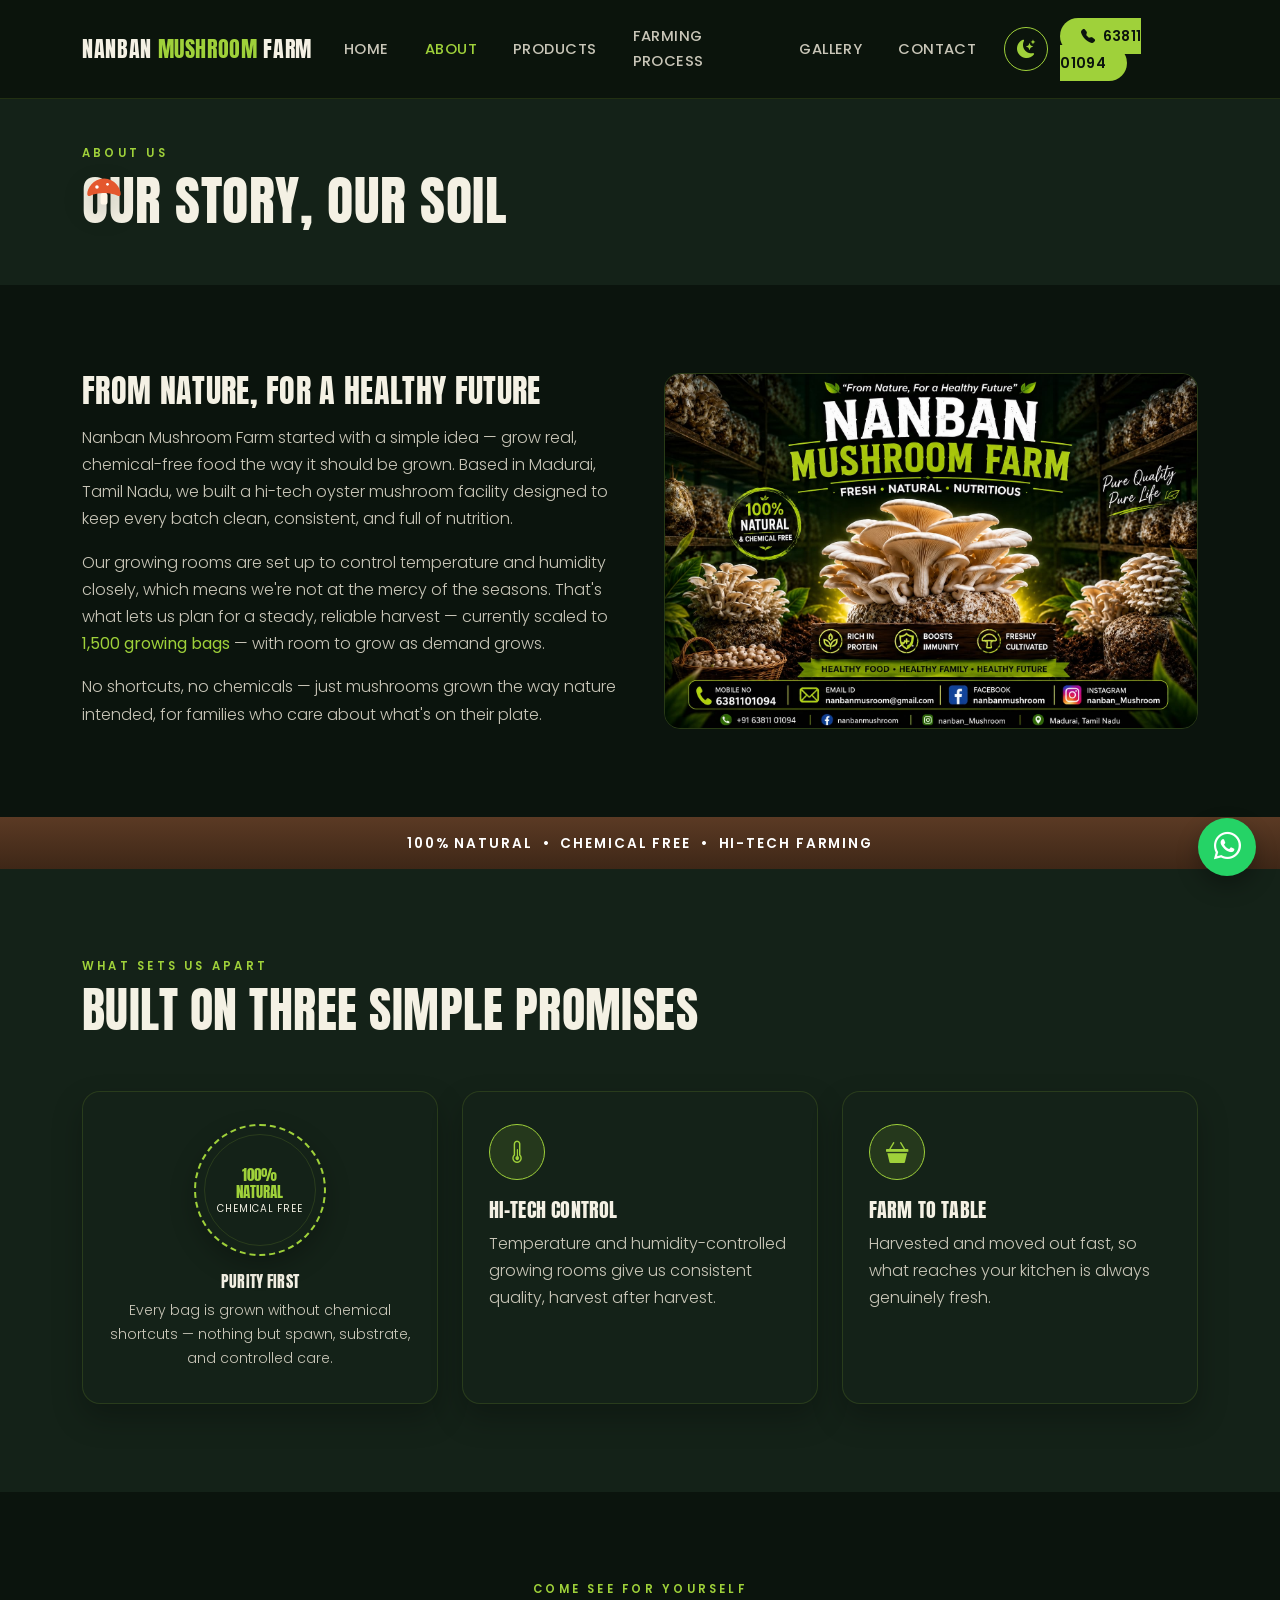
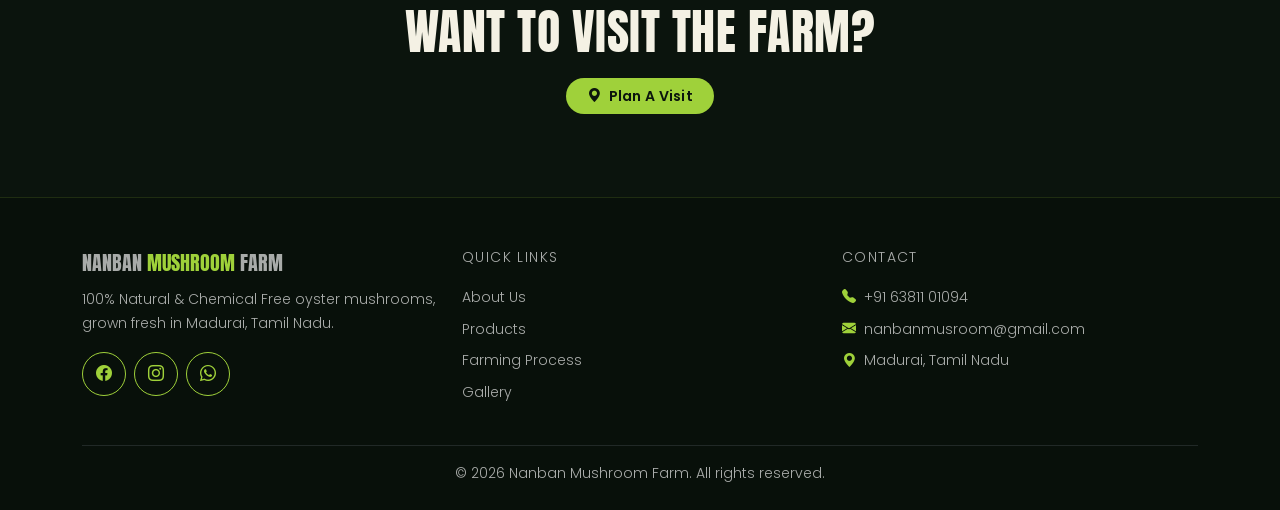
==== about.html @ a2285919 "add" ====
<!DOCTYPE html>
<html lang="en">
<head>
<meta charset="UTF-8">
<script>
(function(){
  try {
    var t = localStorage.getItem('nanban-theme') || 'dark';
    document.documentElement.setAttribute('data-theme', t);
  } catch(e) { document.documentElement.setAttribute('data-theme', 'dark'); }
})();
</script>
<meta name="viewport" content="width=device-width, initial-scale=1.0">
<title>About Us | Nanban Mushroom Farm, Madurai</title>
<meta name="description" content="Learn about Nanban Mushroom Farm's hi-tech oyster mushroom setup in Madurai — a 1500-bag chemical-free operation built for consistent, healthy harvests.">
<link rel="canonical" href="https://nanbanmushroomfarm.com/about.html">
<link rel="preconnect" href="https://fonts.googleapis.com">
<link href="https://fonts.googleapis.com/css2?family=Anton&family=Caveat:wght@500;600&family=Poppins:ital,wght@0,300;0,400;0,500;0,600;0,700;1,400&display=swap" rel="stylesheet">
<link href="https://cdn.jsdelivr.net/npm/bootstrap@5.3.3/dist/css/bootstrap.min.css" rel="stylesheet">
<link href="https://cdn.jsdelivr.net/npm/bootstrap-icons@1.11.3/font/bootstrap-icons.min.css" rel="stylesheet">
<link href="css/style.css" rel="stylesheet">
</head>
<body>

<nav class="navbar navbar-expand-lg navbar-nanban fixed-top py-3">
  <div class="container">
    <a class="navbar-brand" href="index.html">NANBAN <span>MUSHROOM</span> FARM</a>
    <button class="navbar-toggler" type="button" data-bs-toggle="collapse" data-bs-target="#nav" style="border-color:var(--leaf)">
      <span class="navbar-toggler-icon"></span>
    </button>
    <div class="collapse navbar-collapse" id="nav">
      <ul class="navbar-nav ms-auto align-items-lg-center gap-1">
        <li class="nav-item"><a class="nav-link" href="index.html">Home</a></li>
        <li class="nav-item"><a class="nav-link active" href="about.html">About</a></li>
        <li class="nav-item"><a class="nav-link" href="products.html">Products</a></li>
        <li class="nav-item"><a class="nav-link" href="process.html">Farming Process</a></li>
        <li class="nav-item"><a class="nav-link" href="gallery.html">Gallery</a></li>
        <li class="nav-item"><a class="nav-link" href="contact.html">Contact</a></li>
        <li class="nav-item ms-lg-2 mt-2 mt-lg-0">
          <button class="theme-toggle" id="themeToggleBtn" aria-label="Toggle light and dark theme">
            <i class="bi bi-moon-stars-fill"></i>
            <i class="bi bi-sun-fill"></i>
          </button>
        </li>
        <li class="nav-item ms-lg-2 mt-2 mt-lg-0"><a class="btn-call" href="tel:+916381101094"><i class="bi bi-telephone-fill me-1"></i> 63811 01094</a></li>
      </ul>
    </div>
  </div>
</nav>

<header class="bg-forest-2" style="padding:9rem 0 3rem;">
  <div class="container">
    <p class="eyebrow mb-2">About Us</p>
    <svg style="width:44px; display:inline-block; vertical-align:-8px; margin-right:8px;" class="mushroom-sticker" viewBox="0 0 100 100" xmlns="http://www.w3.org/2000/svg">
      <path d="M50 15C25 15 12 38 12 50c0 4 3 6 7 4 8-4 20-6 31-6s23 2 31 6c4 2 7 0 7-4C88 38 75 15 50 15Z" fill="var(--spot)" stroke="var(--forest)" stroke-width="5" stroke-linejoin="round"/>
      <circle cx="34" cy="34" r="4" fill="#fff"/><circle cx="58" cy="28" r="3" fill="#fff"/>
      <rect x="42" y="48" width="16" height="26" rx="6" fill="#FFF7E8" stroke="var(--forest)" stroke-width="5"/>
    </svg>
    <h1 class="display-font" style="display:inline-block; font-size:clamp(2rem,5vw,3.4rem)">Our Story, Our Soil</h1>
  </div>
</header>

<section class="bg-forest">
  <div class="container">
    <div class="row align-items-center g-5">
      <div class="col-lg-6 order-lg-2">
        <img src="images/hero-poster.png" alt="Nanban Mushroom Farm hi-tech growing setup" class="rounded-4" style="border:1px solid rgba(159,209,58,0.2)">
      </div>
      <div class="col-lg-6 order-lg-1">
        <h2 class="mb-3" style="font-size:2rem">From Nature, For A Healthy Future</h2>
        <p class="text-white-50">Nanban Mushroom Farm started with a simple idea — grow real, chemical-free food the way it should be grown. Based in Madurai, Tamil Nadu, we built a hi-tech oyster mushroom facility designed to keep every batch clean, consistent, and full of nutrition.</p>
        <p class="text-white-50">Our growing rooms are set up to control temperature and humidity closely, which means we're not at the mercy of the seasons. That's what lets us plan for a steady, reliable harvest — currently scaled to <strong class="text-leaf">1,500 growing bags</strong> — with room to grow as demand grows.</p>
        <p class="text-white-50 mb-0">No shortcuts, no chemicals — just mushrooms grown the way nature intended, for families who care about what's on their plate.</p>
      </div>
    </div>
  </div>
</section>

<div class="wood-strip">100% Natural &nbsp;&bull;&nbsp; Chemical Free &nbsp;&bull;&nbsp; Hi-Tech Farming</div>

<section class="bg-forest-2">
  <div class="container">
    <div class="row mb-5">
      <div class="col-lg-7">
        <p class="eyebrow mb-2">What Sets Us Apart</p>
        <h2>Built On Three Simple Promises</h2>
      </div>
    </div>
    <div class="row g-4">
      <div class="col-md-4">
        <div class="card-nanban text-center">
          <div class="seal mx-auto mb-3">
            <div class="seal-text">100%<br>Natural<small>Chemical Free</small></div>
          </div>
          <h3 class="h6 mb-2">Purity First</h3>
          <p class="text-white-50 small mb-0">Every bag is grown without chemical shortcuts — nothing but spawn, substrate, and controlled care.</p>
        </div>
      </div>
      <div class="col-md-4">
        <div class="card-nanban">
          <div class="icon-wrap"><i class="bi bi-thermometer-half"></i></div>
          <h3 class="h5 mb-2">Hi-Tech Control</h3>
          <p class="text-white-50 mb-0">Temperature and humidity-controlled growing rooms give us consistent quality, harvest after harvest.</p>
        </div>
      </div>
      <div class="col-md-4">
        <div class="card-nanban">
          <div class="icon-wrap"><i class="bi bi-basket3-fill"></i></div>
          <h3 class="h5 mb-2">Farm to Table</h3>
          <p class="text-white-50 mb-0">Harvested and moved out fast, so what reaches your kitchen is always genuinely fresh.</p>
        </div>
      </div>
    </div>
  </div>
</section>

<section class="bg-forest text-center">
  <div class="container">
    <p class="eyebrow mb-2">Come See For Yourself</p>
    <h2 class="mb-4">Want To Visit The Farm?</h2>
    <a href="contact.html" class="btn-call"><i class="bi bi-geo-alt-fill me-1"></i> Plan A Visit</a>
  </div>
</section>

<footer>
  <div class="container">
    <div class="row g-4">
      <div class="col-md-4">
        <p class="brand fs-5 mb-2">NANBAN <span>MUSHROOM</span> FARM</p>
        <p class="text-white-50 small">100% Natural &amp; Chemical Free oyster mushrooms, grown fresh in Madurai, Tamil Nadu.</p>
        <div class="d-flex gap-2 mt-3">
          <a href="https://facebook.com/nanbanmushroom" target="_blank" rel="noopener" class="social-pill"><i class="bi bi-facebook"></i></a>
          <a href="https://instagram.com/nanban_Mushroom" target="_blank" rel="noopener" class="social-pill"><i class="bi bi-instagram"></i></a>
          <a href="https://wa.me/916381101094" target="_blank" rel="noopener" class="social-pill"><i class="bi bi-whatsapp"></i></a>
        </div>
      </div>
      <div class="col-md-4">
        <p class="text-uppercase small fw-600 mb-3" style="color:var(--leaf); letter-spacing:0.1em">Quick Links</p>
        <ul class="list-unstyled small d-flex flex-column gap-2">
          <li><a href="about.html">About Us</a></li>
          <li><a href="products.html">Products</a></li>
          <li><a href="process.html">Farming Process</a></li>
          <li><a href="gallery.html">Gallery</a></li>
        </ul>
      </div>
      <div class="col-md-4">
        <p class="text-uppercase small fw-600 mb-3" style="color:var(--leaf); letter-spacing:0.1em">Contact</p>
        <ul class="list-unstyled small d-flex flex-column gap-2 text-white-50">
          <li><i class="bi bi-telephone-fill me-2 text-leaf"></i>+91 63811 01094</li>
          <li><i class="bi bi-envelope-fill me-2 text-leaf"></i>nanbanmusroom@gmail.com</li>
          <li><i class="bi bi-geo-alt-fill me-2 text-leaf"></i>Madurai, Tamil Nadu</li>
        </ul>
      </div>
    </div>
    <hr class="border-secondary mt-4 mb-3">
    <p class="text-center text-white-50 small mb-0">&copy; <span id="year"></span> Nanban Mushroom Farm. All rights reserved.</p>
  </div>
</footer>

<a href="https://wa.me/916381101094" target="_blank" rel="noopener" class="whatsapp-float" aria-label="Chat on WhatsApp"><i class="bi bi-whatsapp"></i></a>

<script src="https://cdn.jsdelivr.net/npm/bootstrap@5.3.3/dist/js/bootstrap.bundle.min.js"></script>
<script src="js/script.js"></script>
</body>
</html>
---- css/style.css ----
/* ==========================================================================
   NANBAN MUSHROOM FARM — brand stylesheet (dual theme: dark default / light)
   Toggle via [data-theme="light"] on <html>; default (no attribute, or
   data-theme="dark") renders the original black/lime theme.
   ========================================================================== */

:root {
  /* ---- DARK THEME (default) ---- */
  --paper: #0B140D;
  --panel: #142218;
  --card: #142218;
  --ink: #F4F1E4;
  --ink-dim: #C9C6B8;
  --leaf: #9FD13A;
  --leaf-deep: #6FA224;
  --bark: #5B3A24;
  --bark-deep: #3E2717;
  --spot: #E4572E;
  --navbar-bg: rgba(11, 20, 13, 0.92);
  --footer-bg: #08100A;
  --footer-text: rgba(255, 255, 255, 0.65);
  --border-soft: rgba(159, 209, 58, 0.15);
  --shadow: rgba(0, 0, 0, 0.4);
  --shadow-soft: rgba(0, 0, 0, 0.25);
  --input-bg: #0B140D;
  --input-border: rgba(244, 241, 228, 0.2);
  --toggle-icon: "\f4a2";
  /* moon (bootstrap-icons) shown in dark mode */

  --font-display: 'Anton', sans-serif;
  --font-script: 'Caveat', cursive;
  --font-body: 'Poppins', sans-serif;
}

[data-theme="light"] {
  --paper: #FAF8F1;
  --panel: #F3F1E8;
  --card: #FFFFFF;
  --ink: #1B4332;
  --ink-dim: #5C6B60;
  --leaf: #6FA226;
  --leaf-deep: #4F7A1B;
  --bark: #B8792F;
  --bark-deep: #8F5A1E;
  --spot: #E4572E;
  --navbar-bg: rgba(250, 248, 241, 0.92);
  --footer-bg: #1B4332;
  --footer-text: rgba(255, 255, 255, 0.65);
  --border-soft: rgba(27, 67, 50, 0.08);
  --shadow: rgba(27, 67, 50, 0.12);
  --shadow-soft: rgba(27, 67, 50, 0.06);
  --input-bg: #F3F1E8;
  --input-border: rgba(27, 67, 50, 0.12);
}

* {
  box-sizing: border-box;
}

html {
  scroll-behavior: smooth;
}

body {
  background-color: var(--paper);
  color: var(--ink);
  font-family: var(--font-body);
  font-weight: 300;
  line-height: 1.7;
  transition: background-color 0.25s ease, color 0.25s ease;
}

::selection {
  background: var(--leaf);
  color: var(--paper);
}

a {
  text-decoration: none;
}

img {
  max-width: 100%;
}

a:focus-visible,
button:focus-visible,
input:focus-visible,
textarea:focus-visible {
  outline: 2px solid var(--leaf);
  outline-offset: 3px;
}

@media (prefers-reduced-motion: reduce) {
  * {
    animation-duration: 0.001ms !important;
    transition-duration: 0.001ms !important;
  }
}

.eyebrow {
  font-family: var(--font-body);
  font-weight: 600;
  letter-spacing: 0.28em;
  text-transform: uppercase;
  font-size: 0.72rem;
  color: var(--leaf);
}

h1,
h2,
h3,
.display-font {
  font-family: var(--font-display);
  text-transform: uppercase;
  letter-spacing: 0.01em;
  color: var(--ink);
  line-height: 1.05;
}

h2 {
  font-size: clamp(2rem, 4vw, 3rem);
}

.script {
  font-family: var(--font-script);
  color: var(--leaf);
  font-size: 1.6rem;
  font-weight: 500;
}

.text-leaf {
  color: var(--leaf) !important;
}

.bg-forest {
  background-color: var(--paper) !important;
}

.bg-forest-2 {
  background-color: var(--panel) !important;
}

.text-white-50 {
  color: var(--ink-dim) !important;
}

/* ---------- Theme toggle switch ---------- */
.theme-toggle {
  width: 44px;
  height: 44px;
  border-radius: 50%;
  border: 1.5px solid var(--leaf);
  background: transparent;
  color: var(--leaf);
  display: inline-flex;
  align-items: center;
  justify-content: center;
  font-size: 1.15rem;
  cursor: pointer;
  transition: all 0.2s ease;
}

.theme-toggle:hover {
  background: var(--leaf);
  color: var(--paper);
}

.theme-toggle .bi-sun-fill {
  display: none;
}

[data-theme="light"] .theme-toggle .bi-moon-stars-fill {
  display: none;
}

[data-theme="light"] .theme-toggle .bi-sun-fill {
  display: inline-block;
}

/* ---------- Navbar ---------- */
.navbar-nanban {
  background: var(--navbar-bg);
  backdrop-filter: blur(6px);
  border-bottom: 1px solid var(--border-soft);
}

.navbar-nanban .navbar-brand {
  font-family: var(--font-display);
  color: var(--ink);
  text-transform: uppercase;
  letter-spacing: 0.03em;
  font-size: 1.35rem;
}

.img-fluid{
  width: 100px;
}

.navbar-nanban .navbar-brand span {
  color: var(--leaf);
}

.navbar-nanban .nav-link {
  color: var(--ink-dim);
  font-weight: 500;
  font-size: 0.92rem;
  letter-spacing: 0.03em;
  text-transform: uppercase;
  margin: 0 0.5rem;
  transition: color 0.2s ease;
}

.navbar-nanban .nav-link:hover,
.navbar-nanban .nav-link.active {
  color: var(--leaf);
}

.navbar-toggler-icon {
  filter: invert(0.5);
}

[data-theme="dark"] .navbar-toggler-icon,
:root:not([data-theme="light"]) .navbar-toggler-icon {
  filter: invert(1);
}

.btn-call {
  background: var(--leaf);
  color: var(--paper);
  font-weight: 600;
  border-radius: 999px;
  padding: 0.5rem 1.3rem;
  font-size: 0.88rem;
  letter-spacing: 0.02em;
  border: none;
  transition: transform 0.2s ease, background 0.2s ease;
}

.btn-call:hover {
  background: var(--ink);
  color: var(--paper);
  transform: translateY(-2px);
}

.btn-outline-leaf {
  border: 1.5px solid var(--leaf);
  color: var(--leaf);
  border-radius: 999px;
  padding: 0.5rem 1.3rem;
  font-weight: 600;
  font-size: 0.88rem;
  letter-spacing: 0.02em;
  transition: all 0.2s ease;
  background: transparent;
}

.btn-outline-leaf:hover {
  background: var(--leaf);
  color: var(--paper);
}

/* ---------- The Seal (signature element) ---------- */
.seal {
  width: 132px;
  height: 132px;
  border-radius: 50%;
  border: 2px dashed var(--leaf);
  display: flex;
  align-items: center;
  justify-content: center;
  text-align: center;
  padding: 10px;
  position: relative;
  flex-shrink: 0;
  background: var(--card);
  box-shadow: 0 10px 24px var(--shadow-soft);
}

.seal::before {
  content: "";
  position: absolute;
  inset: 8px;
  border-radius: 50%;
  border: 1px solid var(--border-soft);
}

.seal-text {
  font-family: var(--font-display);
  color: var(--leaf);
  font-size: 0.95rem;
  line-height: 1.15;
  text-transform: uppercase;
}

.seal-text small {
  display: block;
  font-family: var(--font-body);
  color: var(--ink);
  font-size: 0.62rem;
  letter-spacing: 0.08em;
  font-weight: 400;
  text-transform: uppercase;
  margin-top: 3px;
}

/* ==========================================================================
   3D CARTOON MUSHROOM — signature hero visual
   ========================================================================== */
.mushroom-3d-stage {
  perspective: 900px;
  display: flex;
  align-items: center;
  justify-content: center;
}

.mushroom-3d {
  transform-style: preserve-3d;
  animation: mushroomFloat 5s ease-in-out infinite, mushroomTilt 9s ease-in-out infinite;
  filter: drop-shadow(0 25px 20px var(--shadow));
  width: 100%;
  max-width: 420px;
}

.mushroom-3d:hover {
  animation-play-state: paused;
}

@keyframes mushroomFloat {

  0%,
  100% {
    transform: translateY(0px);
  }

  50% {
    transform: translateY(-22px);
  }
}

@keyframes mushroomTilt {

  0%,
  100% {
    transform: rotateY(-8deg) rotateZ(-2deg);
  }

  50% {
    transform: rotateY(10deg) rotateZ(2deg);
  }
}

.mushroom-sticker {
  position: absolute;
  filter: drop-shadow(0 10px 12px var(--shadow-soft));
  animation: mushroomFloat 4s ease-in-out infinite;
}

.mushroom-sticker.delay1 {
  animation-delay: 0.6s;
}

.mushroom-sticker.delay2 {
  animation-delay: 1.3s;
}

/* ---------- Hero ---------- */
.hero {
  position: relative;
  min-height: 92vh;
  display: flex;
  align-items: center;
  background:
    radial-gradient(circle at 15% 20%, color-mix(in srgb, var(--leaf) 12%, transparent) 0, transparent 45%),
    radial-gradient(circle at 85% 75%, color-mix(in srgb, var(--bark) 15%, transparent) 0, transparent 45%),
    var(--paper);
  overflow: hidden;
}

.hero-badge-float {
  position: absolute;
  top: 55%;
  left: 45%;
}

.hero h1 {
  font-size: clamp(2.6rem, 7vw, 5.2rem);
  letter-spacing: 0.01em;
}

.hero-divider {
  width: 90px;
  height: 3px;
  background: var(--leaf);
  margin: 1.1rem 0;
}

/* ---------- Sections ---------- */
section {
  padding: 5.5rem 0;
}

.divider-wood {
  height: 4px;
  width: 64px;
  background: var(--bark);
  border-radius: 2px;
}

.card-nanban {
  background: var(--card);
  border: 1px solid var(--border-soft);
  border-radius: 18px;
  padding: 2rem 1.6rem;
  height: 100%;
  box-shadow: 0 14px 30px var(--shadow-soft);
  transition: transform 0.25s ease, box-shadow 0.25s ease;
}

.card-nanban:hover {
  transform: translateY(-8px) rotate(-0.5deg);
  box-shadow: 0 20px 34px var(--shadow);
}

.icon-wrap {
  width: 56px;
  height: 56px;
  border-radius: 50%;
  background: color-mix(in srgb, var(--leaf) 12%, transparent);
  border: 1.5px solid var(--leaf);
  display: flex;
  align-items: center;
  justify-content: center;
  color: var(--leaf);
  font-size: 1.4rem;
  margin-bottom: 1.1rem;
}

.wood-strip {
  background: linear-gradient(180deg, var(--bark) 0%, var(--bark-deep) 100%);
  color: #fff;
  padding: 0.9rem 0;
  letter-spacing: 0.14em;
  text-transform: uppercase;
  font-size: 0.85rem;
  font-weight: 600;
  text-align: center;
}

.step {
  display: flex;
  gap: 1.4rem;
  position: relative;
  padding-bottom: 3rem;
}

.step:last-child {
  padding-bottom: 0;
}

.step::before {
  content: "";
  position: absolute;
  left: 27px;
  top: 60px;
  bottom: 0;
  width: 1px;
  background: repeating-linear-gradient(180deg, var(--leaf) 0 6px, transparent 6px 12px);
  opacity: 0.55;
}

.step:last-child::before {
  display: none;
}

.step-num {
  flex-shrink: 0;
  width: 56px;
  height: 56px;
  border-radius: 50%;
  background: var(--card);
  border: 2px solid var(--leaf);
  color: var(--leaf);
  font-family: var(--font-display);
  font-size: 1.3rem;
  display: flex;
  align-items: center;
  justify-content: center;
  z-index: 1;
  box-shadow: 0 8px 18px var(--shadow-soft);
}

.product-card {
  background: var(--card);
  border-radius: 18px;
  overflow: hidden;
  border: 1px solid var(--border-soft);
  box-shadow: 0 14px 30px var(--shadow-soft);
  height: 100%;
  transition: transform 0.25s ease;
}

.product-card:hover {
  transform: translateY(-6px);
}

.product-card .tag {
  background: var(--leaf);
  color: var(--paper);
  font-size: 0.7rem;
  font-weight: 700;
  letter-spacing: 0.06em;
  text-transform: uppercase;
  padding: 0.25rem 0.7rem;
  border-radius: 999px;
  display: inline-block;
}

.gallery-item {
  border-radius: 14px;
  overflow: hidden;
  position: relative;
  border: 1px solid var(--border-soft);
  box-shadow: 0 10px 20px var(--shadow-soft);
}

.gallery-item img {
  transition: transform 0.4s ease;
  display: block;
  width: 100%;
  height: 100%;
  object-fit: cover;
}

.gallery-item:hover img {
  transform: scale(1.06);
}

.contact-strip {
  background: var(--card);
  border-radius: 20px;
  border: 1px solid var(--border-soft);
  box-shadow: 0 20px 40px var(--shadow-soft);
}

.form-control-nanban {
  background: var(--input-bg);
  border: 1px solid var(--input-border);
  color: var(--ink);
  border-radius: 8px;
  padding: 0.75rem 1rem;
}

.form-control-nanban:focus {
  background: var(--input-bg);
  color: var(--ink);
  border-color: var(--leaf);
  box-shadow: 0 0 0 3px color-mix(in srgb, var(--leaf) 20%, transparent);
}

.form-control-nanban::placeholder {
  color: var(--ink-dim);
}

.social-pill {
  width: 44px;
  height: 44px;
  border-radius: 50%;
  border: 1.5px solid var(--leaf);
  color: var(--leaf);
  display: inline-flex;
  align-items: center;
  justify-content: center;
  transition: all 0.2s ease;
}

.social-pill:hover {
  background: var(--leaf);
  color: var(--paper);
}

/* ---------- Footer ---------- */
footer {
  background: var(--footer-bg);
  border-top: 1px solid var(--border-soft);
  padding: 3rem 0 1.5rem;
}

footer .brand {
  font-family: var(--font-display);
  text-transform: uppercase;
  color: #fff;
}

footer .brand span {
  color: var(--leaf);
}

footer p,
footer li,
footer .text-white-50 {
  color: var(--footer-text) !important;
}

footer a {
  color: var(--footer-text);
}

footer a:hover {
  color: var(--leaf);
}

footer .icon-wrap,
footer .text-leaf {
  color: var(--leaf) !important;
}

.whatsapp-float {
  position: fixed;
  bottom: 24px;
  right: 24px;
  width: 58px;
  height: 58px;
  border-radius: 50%;
  background: #25D366;
  color: #fff;
  display: flex;
  align-items: center;
  justify-content: center;
  font-size: 1.7rem;
  box-shadow: 0 10px 22px rgba(0, 0, 0, 0.3);
  z-index: 999;
  transition: transform 0.2s ease;
}

.whatsapp-float:hover {
  transform: scale(1.08);
  color: #fff;
}

@media (max-width: 767px) {
  section {
    padding: 3.5rem 0;
  }

  .step-num {
    width: 46px;
    height: 46px;
    font-size: 1.05rem;
  }

  .step::before {
    left: 22px;
  }

  .mushroom-3d {
    max-width: 260px;
  }

  .navbar-nanban .navbar-brand {
    font-size: 12px;
}
}
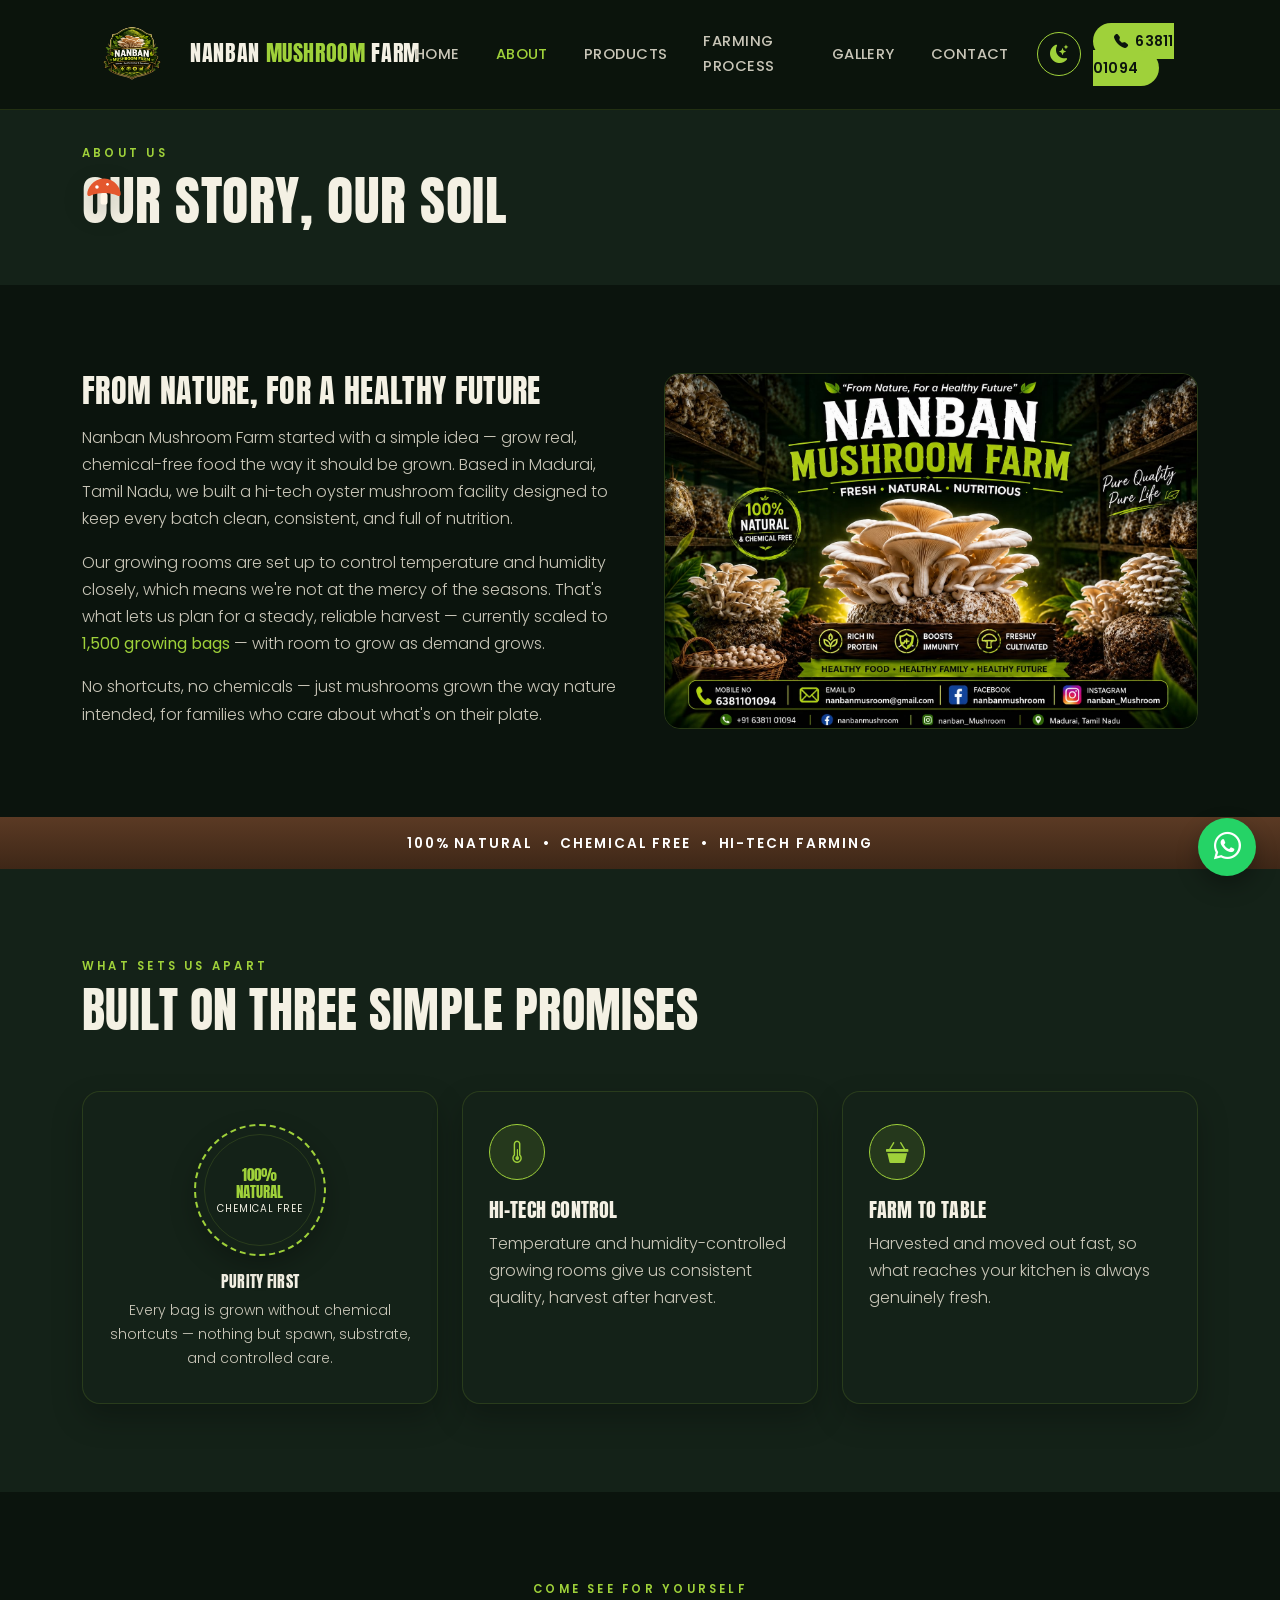
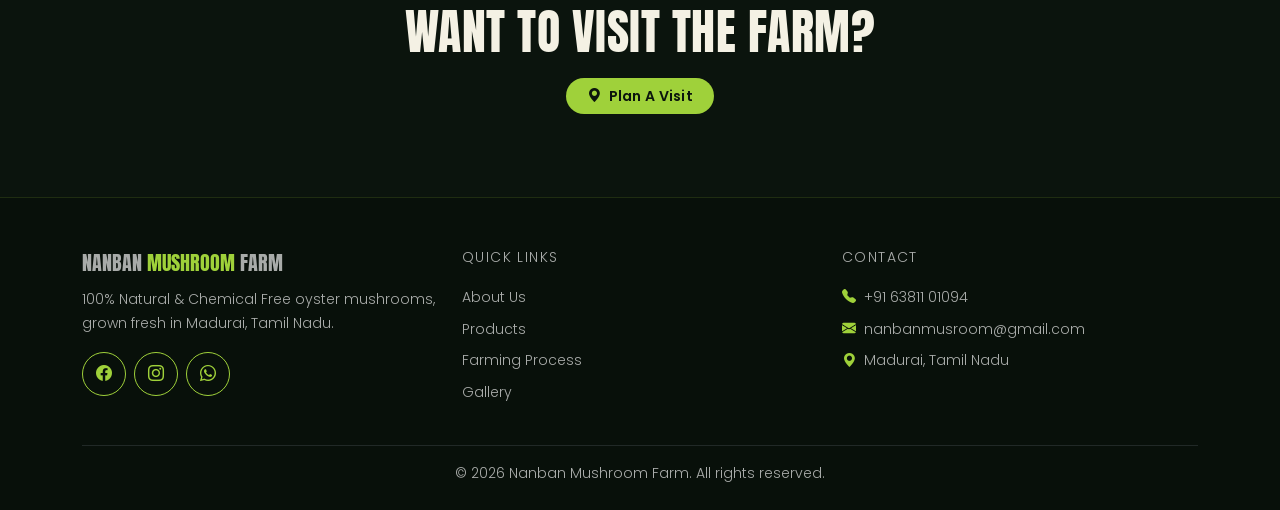
==== commit e23256d2: "add" ====
--- a/about.html
+++ b/about.html
@@ -13,7 +13,8 @@
 <meta name="viewport" content="width=device-width, initial-scale=1.0">
 <title>About Us | Nanban Mushroom Farm, Madurai</title>
 <meta name="description" content="Learn about Nanban Mushroom Farm's hi-tech oyster mushroom setup in Madurai — a 1500-bag chemical-free operation built for consistent, healthy harvests.">
-<link rel="canonical" href="https://nanbanmushroomfarm.com/about.html">
+<link rel="canonical" href="https://nanbanmushroom.com/about.html">
+<link rel="icon" type="image/png" href="/images/logo.png">
 <link rel="preconnect" href="https://fonts.googleapis.com">
 <link href="https://fonts.googleapis.com/css2?family=Anton&family=Caveat:wght@500;600&family=Poppins:ital,wght@0,300;0,400;0,500;0,600;0,700;1,400&display=swap" rel="stylesheet">
 <link href="https://cdn.jsdelivr.net/npm/bootstrap@5.3.3/dist/css/bootstrap.min.css" rel="stylesheet">
@@ -24,7 +25,7 @@
 
 <nav class="navbar navbar-expand-lg navbar-nanban fixed-top py-3">
   <div class="container">
-    <a class="navbar-brand" href="index.html">NANBAN <span>MUSHROOM</span> FARM</a>
+    <a class="navbar-brand" href="index.html"><img src="images/logo.png" alt="Nanban Mushroom Farm Logo" class="img-fluid me-2">NANBAN <span>MUSHROOM</span> FARM</a>
     <button class="navbar-toggler" type="button" data-bs-toggle="collapse" data-bs-target="#nav" style="border-color:var(--leaf)">
       <span class="navbar-toggler-icon"></span>
     </button>
